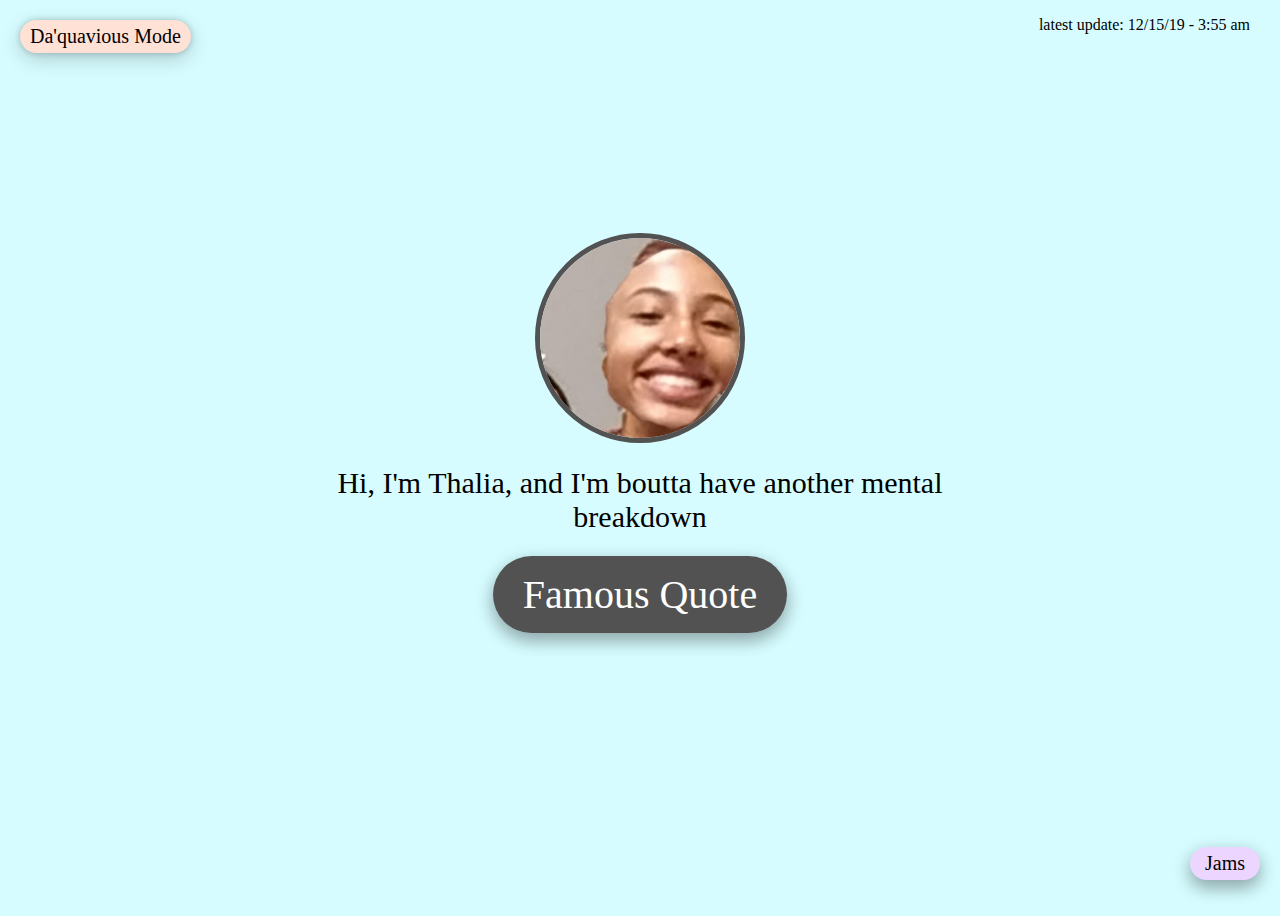
==== index.html @ 4ccfe3ca "Update index.html" ====
<button id = "button2" onclick="Change2ivan()" onmouseover="chngButton('button2', '#ffc1ab', 'black')" onmouseout="chngBack('button2', 'black', '#ffe1d6')">Da'quavious Mode</button>
<p id = "update" onclick = "WhatsNew()">latest update: 12/15/19 - 3:55 am </p>
<audio controls id = "music">
  <source src="Music/Meow by lil tall (online-audio-converter.com).mp3" type="audio/mpeg">
</audio>
<div>
<body id = "body">
<button id = "button3" onclick = "musicPlayer()" onmouseover = "chngButton('button3', '#bf93e6', 'black')" onmouseout = "chngBack('button3', 'black', '#ecd6ff')">Jams</button>
<meta name="viewport" content="width=device-width, initial-scale=1, maximum-scale=1, user-scalable=0"/>

  
  
  <style>
#button3 {
font-family: serif;
font-style: normal;
  background-color: #ecd6ff;
  position: absolute;
  right: 20;
  bottom: 20;
  border: none;
  font-size: 20px;
  border-radius: 25px;
  padding-left: 15px;
  padding-right: 15px;
  padding-top: 5px;
  padding-bottom: 5px;
  transition-duration: 0.4s; 
  cursor: pointer;
  box-shadow: 0 8px 16px 0 rgba(0,0,0,0.2), 0 6px 20px 0 rgba(0,0,0,0.19);
}

#music {
  opacity: 0;
  left: 0;
  bottom: 0;
  position: absolute;
}
  body {
  background:rgb(214, 252, 255);
  font-weight: 300;
  height: 100vh;
  display: flex;
  align-items: center;
  justify-content: center;
  text-align: center;
  font-family: Helvetica neue, roboto;
  transition-duration: 0.6s;
  
}
img {
  position: static;
  width: 200px;
  height: 200px;
  object-fit: cover;
  border: 5px solid #525252;
  border-radius: 50%;
  transition-duration: 0.4s;
  cursor: pointer;
}
#graph {
  position: relative;
  color: black;
  font-size: 30px;
  font-weight: 500;
  font-style: 26px;
  margin: 3%;
}
#button1 {
font-size: 40px;
color: #ffffff;
background-color: #525252;
font-family: serif;
font-style: normal;
border-style: none;
padding-left: 30px;
padding-right: 30px;
padding-top: 15px;
padding-bottom: 15px;
border-radius: 40px;
box-shadow: 0 8px 16px 0 rgba(0,0,0,0.2), 0 6px 20px 0 rgba(0,0,0,0.19);
transition-duration: 0.4s;
cursor: pointer;
}
#text {
color: white;
opacity: 0;
font-size: 50px;
transition-duration: 1s;
align-items: center;
}
#score {
  color: black;
  font-size: 30px;
  align-items: center;
  transform: translate(-530px,-360px);
  opacity: 0;
}
#button2 {
position: absolute;
top: 20;
left: 20;
font-size: 20px;
color: black;
background-color: #ffe1d6;
font-family: serif;
font-style: normal;
border-style: none;
padding-left: 10px;
padding-right: 10px;
padding-top: 5px;
padding-bottom: 5px;
border-radius: 40px;
box-shadow: 0 0px 6px 0 rgba(0,0,0,0.2), 0 6px 20px 0 rgba(0,0,0,0.19);
transition-duration: 0.4s;
cursor: pointer;  
}
#update{
  position: absolute;
  top: 0;
  right: 30;
  text-align: left;
}
    
    
    
  </style>
  <script>
let switch2 = false
let quotes;
let photos;
let level1 = 500
let level2 = 1000
let counter = false
let switch4 = true
quotes = ["*choking sounds*", "<q>i'M sO qUiRkY</q>",
 "*dying pigeon sounds*", "<q>did y'all think we'd have this kind of friendship? just kidding we're not friends.</q>", 
 "<q>Ivan has a little creepy pedophile smile.</q>", "<q>You freaking boomer!</q>",
 "<q>Shove this up your peepee hole!</q>", "<q>Your mom should've aborted you Ivan.</q>",
 "<q>I've learned so much from Tik Tok, white people gang signs, real gang signs. </q>",
 "<q>will you marry me in 20 years Ivan?</q>", "<q>hey welcome back to my channel, this is my wife Ivan</q>", 
 "<q>hey this is my girlfriend Ivina</q>", "<q>meow meow meow meow</q>", "<q>MEOW MEWO MEOW MEOWWWWWW</q>", "<q>kill all men! kill all men!</q>"]
photos = ["Thalia Photos/Bg smile.jpg", "Thalia Photos/Disgusted.jpg", "Thalia Photos/Gun.jpg", "Thalia Photos/Heart.jpg", "Thalia Photos/Sibling.jpg"]
Audios = ["Music/Meow by lil tall (online-audio-converter.com).mp3","Music/Thaliosis Final mix.mp3"]
Audio = Audios[Math.floor(Math.random()*Audios.length)]
document.getElementById("music").src = Audio
var myMusic = document.getElementById("music")

function preloadImage(url)
{
    var img=new Image();
    img.src=url;
}
preloadImage("Thalia Photos/Bg smile.jpg")
preloadImage("Thalia Photos/Disgusted.jpg")
preloadImage("Thalia Photos/Gun.jpg")
preloadImage("Thalia Photos/Heart.jpg")
preloadImage("Thalia Photos/Sibling.jpg")
let photo = photos[Math.floor(Math.random()*photos.length)];
let choices = Math.floor(Math.random() * 2)
let timer = 1000
let bound1 = true;
let Thalias = 0;
let respose;
let x = true;
let i = true;
let switch1 = 1;
var score = document.getElementById("score");
var quote = quotes[Math.floor(Math.random()*quotes.length)];
function Intro(){
if (x == true){
i = false;
document.getElementById("score").style.opacity = "0";
document.getElementById("image1").style.height = "100px";
document.getElementById("image1").style.width = "100px";
document.getElementById("image1").style.border = "3px solid #525252";
document.body.style.transitionDuration = "0.5s";
document.body.style.backgroundColor = "rgb(158, 184, 185)";
graph.parentNode.removeChild(graph);
update.parentNode.removeChild(update);
button2.parentNode.removeChild(button2);
button1.parentNode.removeChild(button1);
button3.parentNode.removeChild(button3);
document.getElementById("image1").style.transitionDuration = "0s";
document.getElementById("image1").style.opacity = "0";
if (switch2 == false){
document.getElementById("text").innerHTML = "mental";
}
if (switch2 == true){
document.getElementById("text").innerHTML = "dodge";
}
document.getElementById("text").style.opacity = "100";
setTimeout(
    () => {
document.getElementById("text").style.fontWeight = "400";
document.body.style.transitionDuration = "0.5s";
document.body.style.backgroundColor = "white";
document.getElementById("text").style.transitionDuration = "0.3s";
document.getElementById("text").style.color = "black";
document.getElementById("text").style.fontSize = "100px";
if (switch2 == false){
document.getElementById("text").innerHTML = "BREAKDOWN!";
}
if (switch2 == true){
document.getElementById("text").innerHTML = "HOES!";
}
    },
    800
  );
setTimeout(
    () => {
document.body.style.transitionDuration = "0s";
document.body.style.backgroundColor = "black";
document.getElementById("text").style.fontSize = "120px";
document.getElementById("text").style.transitionDuration = "0s";
document.getElementById("text").style.color = "white";
    },
    1200
  );
setTimeout(
    () => {
document.body.style.backgroundColor = "white";
document.getElementById("text").style.color = "black";
document.getElementById("text").style.fontSize = "140px";
    },
    1300
  );
  setTimeout(
    () => {
document.body.style.backgroundColor = "black";
document.getElementById("text").style.color = "white";
document.getElementById("text").style.fontSize = "160px";
    },
    1400
  );
    setTimeout(
    () => {
document.body.style.backgroundColor = "white";
document.getElementById("text").style.color = "black";
document.getElementById("text").style.fontSize = "180px";
    },
    1500
  );
      setTimeout(
    () => {
document.body.style.backgroundColor = "black";
document.getElementById("text").style.color = "white";
document.getElementById("text").style.fontSize = "200px";
    },
    1600
  );
        setTimeout(
    () => {
document.body.style.backgroundColor = "white";
document.getElementById("text").style.color = "black";
document.getElementById("text").style.fontSize = "220px";
    },
    1700
  );
          setTimeout(
    () => {
document.body.style.backgroundColor = "black";
document.getElementById("text").style.color = "white";
document.getElementById("text").style.fontSize = "240px";
    },
    1800
  );
          setTimeout(
    () => {
text.parentNode.removeChild(text);
document.body.style.backgroundColor = "rgb(250, 192, 255)";
document.getElementById("image1").style.opacity = "100";
ActualRotation();
document.getElementById("score").style.opacity = "1";
    },
    1900
  );
};
x = false
if (bound1 == true){
  document.getElementById("score").style.textShadow = "0px 0px 10px #ffffff";
  if (switch2 == false){
  document.getElementById("score").innerHTML = "Thalias captured " + Thalias;
  }
  if (switch2 == true){
  document.getElementById("score").innerHTML = "Hoes dodged " + Thalias;
  }  
  Thalias = 1 + Thalias;
  };
setTimeout(() => {
bound1 = false;
}, 12 * 1000
);
}
function ActualRotation(){
if (bound1 == true){
  if (switch2 == true){
    level1 = 300
    level2 = 600
  }
  document.getElementById("image1").style.transitionDuration = "0.2s";
  photo = photos[Math.floor(Math.random()*photos.length)];
  document.getElementById("image1").src = photo
  EndColor();
  document.body.style.transitionDuration = "0.2s";
  document.body.style.backgroundColor = Color2;
  document.getElementById("image1").style.borderColor = "#ffffff";
  var x = Math.floor((Math.random() * 500) + 100);
  x *= Math.floor(Math.random()*2) == 1 ? 1 : -1;
  var y = Math.floor((Math.random() * 200) + 100);
  y *= Math.floor(Math.random()*2) == 1 ? 1 : -1;
  var r = Math.floor((Math.random() * 1000) + 0);
  r *= Math.floor(Math.random()*2) == 1 ? 1 : -1;
  document.getElementById("image1").style.transform = "translate(" + x + "px, " + y + "px) rotate(" + r + "deg)";
  setTimeout(
    () => {
  photo = photos[Math.floor(Math.random()*photos.length)];
  document.getElementById("image1").src = photo
  EndColor();
  document.body.style.transitionDuration = "0.2s";
  document.body.style.backgroundColor = Color2;
  var x = Math.floor((Math.random() * 500) + 100);
  x *= Math.floor(Math.random()*2) == 1 ? 1 : -1;
  var y = Math.floor((Math.random() * 200) + 100);
  y *= Math.floor(Math.random()*2) == 1 ? 1 : -1;
  var r = Math.floor((Math.random() * 1000) + 0);
  r *= Math.floor(Math.random()*2) == 1 ? 1 : -1;
  document.getElementById("image1").style.transform = "translate(" + x + "px, " + y + "px) rotate(" + r + "deg)";
    },
    level1
  );
 setTimeout(
    () => {
    ActualRotation();
    },
    level2
  );
}
if (bound1 == false){
  document.getElementById("image1").parentNode.removeChild(image1);
  document.body.style.transitionDuration = "0.5s";
  document.body.style.backgroundColor = "rgb(252, 230, 255)";
  document.getElementById("score").style.fontSize = "50px";
  document.getElementById("score").style.transform = "translate(0, 0)";
  Thalias = Thalias - 1;
  if (switch2 == false){
  if (Thalias < 2){
    if (choices == 0){
    response = "stop recording and help Ivan.";
    }
    if (choices == 1){
    response = "Abdul is sitting right there smiling and anticipating a disaster.";
    }
  }
  if (Thalias >= 2 && Thalias <= 4){
    if (choices == 0){
    response = "Abdul snap out of your Hiroshima flashback and stop Thalia.";
    }
    if (choices == 1){
    response = "Ivan says in an attempt to calm the atmosphere 'you probably shouldn't do that.";
    }
  }
  if (Thalias >= 5 && Thalias <= 7){
    if (choices == 0){
    response = "Leia's reminding Thalia that everyone can see what's happening in that room, and shit will go downhill if the Librarian sees us.";
    }
    if (choices == 1){
    response = "Leia's thinking about throwing Ivan off a building for not helping.";
    }
  }
  if (Thalias >= 7 && Thalias <= 9){
    if (choices == 0){
    response = "Pablo's holding the table down with both hands so Thalia wouldn't flip it.";
    }
    if (choices == 1){
    response = "Abdul's thinking about which drug would instantly knock out Thalia if she doesn't calm down.";
    }
  }
  if (Thalias >= 10){
    if (choices == 0){
    response = "Thalia has finally realized what was going on and snapped out of her mental breakdown... Good Job :D";
    }
    if (choices == 1){
    response = "press F to pay respects to Ivan for being a major help during that incident.";
    }
  }
  document.getElementById("score").innerHTML = "You tried to stop Thalia's mental breakdown " + Thalias + " times, " + response;
  }
  if (switch2 == true){
  if (Thalias < 1){
    if (choices == 0){
    response = "Ivan's getting A LOT of hair compliments.";
    }
    if (choices == 1){
    response = "at this point even Ms.Hudson is making little Ivy blush.";
    }
  }
  if (Thalias == 1){
    if (choices == 0){
    response = "now you get how hard it is to be Ivan.";
    }
    if (choices == 1){
    response = "Ivan managed to dodge Thalia, he ain't getting beat up today.";
    }
  }
  if (Thalias == 2){
    if (choices == 0){
    response = "Ivan's still getting beat up by Thalia.";
    }
    if (choices == 1){
    response = "Ivan's getting beat up by Leia.";
    }
  }
  if (Thalias == 3){
    response = "Ivan's avoiding a lot of hoes, but forgot about Ms.Hudson.";
  }
  if (Thalias == 4 ){
    response = "didn't think I'd see the day.. I'm so proud ^_^";
  }  
  if (Thalias > 4){
    response = "if the browser didn't lag or glitch... then you is a LEGEND and I officially owe you a baggie full of 100 pennies!";
  }    
  document.getElementById("score").innerHTML = "Ivan has successfuly dodged " + Thalias + " females, " + response;
  }
 setTimeout(
    () => {
    document.getElementById("score").style.transitionDuration = "0.5s";
    EndColor();
    document.getElementById("score").style.color = Color2;
    TitleColor();
    },
    1000
  );
}
}
function pickColor(){
    r = Math.random() * (254 - 0) + 222;
    g = Math.random() * (254 - 0) + 222;
    b = Math.random() * (254 - 0) + 222;
    Color = 'rgb('+r+','+g+', '+b+')';
}
function DarkMode(){
  if (counter == false){
  update.parentNode.removeChild(update)
  image1.parentNode.removeChild(image1)
  button2.parentNode.removeChild(button2)
  button3.parentNode.removeChild(button3);
  document.getElementById("graph").style.color = "rgb(138, 138, 138)"
  document.getElementById("button1").innerHTML = "Another Quote"
  counter = true
  }
  quote = quotes[Math.floor(Math.random()*quotes.length)];
  document.getElementById("graph").innerHTML = quote
  pickColor()
  document.body.style.backgroundColor = Color
}
function chngButton(x, y, z){
  document.getElementById(x).style.color = z
  document.getElementById(x).style.backgroundColor = y
  document.getElementById(x).style.boxShadow = "rgba(0,0,0,0.19)";
}
function chngBack(x, y, z){
  document.getElementById(x).style.color = y
  document.getElementById(x).style.backgroundColor = z
}
function imgRotation(){
if (i == true){
  document.getElementById("image1").style.transitionDuration = "3s"
  document.getElementById("image1").style.transform = "rotate(-1440deg)"
}}
function backNormal (){
  if (i == true){
  document.getElementById("image1").style.transform = "rotate(0deg)"
}}
function Bigger(){
  button1.parentNode.removeChild(button1)
  graph.parentNode.removeChild(graph)
  document.getElementById("image1").style.marginRight = "420px"
  document.getElementById("image1").style.height = "1000px"
  document.getElementById("image1").style.width = "1000px"
}
function EndColor(){
    r = Math.random() * (254 - 0) + 0;
    g = Math.random() * (254 - 0) + 0;
    b = Math.random() * (254 - 0) + 0;
    Color2 = 'rgb('+r+','+g+', '+b+')';
}
function TitleColor(){
    r = Math.random() * (150 - 0) + 0;
    g = Math.random() * (150 - 0) + 0;
    b = Math.random() * (150 - 0) + 0;
    Color3 = 'rgb('+r+','+g+', '+b+')';

  if (Thalias > 10){
    timer = 750
    r = Math.random() * (150 - 0) + 150;
    g = Math.random() * (150 - 0) + 150;
    b = Math.random() * (150 - 0) + 150;
    Color4 = 'rgb('+r+','+g+', '+b+')';
    document.body.style.backgroundColor = Color4
    document.getElementById("score").style.transitionDuration = "0.75s"
  }
    document.getElementById("score").style.transitionDuration = "1s"
    document.getElementById("score").style.color = Color3
setTimeout(() =>{
TitleColor()
}, timer

)
}
function Change2ivan() {
if (switch1 == 1) {
switch2 = true
quotes = ["<q>das tuff</q>", "<q>das crazy</q>", "<q>sounds like a personal problem</q>", "<q>you probably shoudn't do that</q>", "<q>yOu LiStEn To NaV???</q>", "*silence*", "*sigh*", "*fixes hair*", "*SIGHHHH*", "<q>welcome back to my channel</q>", "<q>welcome to my vlog</q>", "<q>gotta get that YouTube ad revenue</q>", "<q>I'm not corny</q>", "<q>bush did 9/11</q>", "<q>if you think about it... Gum doesn't become tasteless once you chew on it for a while, it becomes the flavor of your mouth</q>", "<q>if you think about it... If the FBI are really listening to our conversations they'll understand all of our inside jokes.</q>", "<q>if you think about it... Ads that say 99% of people can't beat this level are correct because 99% of people don't download them</q>", "<q>if you think about it... If your kids are troublemakers, you are a troublemakermaker</q>", "<q>if you think about it... when you mispell the word 'mispelled' it will still be mispelled.</q>", "<q>if you think about it... your phone wastes battery telling you how much battery is left.</q>", "<q>if you think about it... it's completely possible that our noses have a smell and we've all adapted to it.</q>", "<q>if you think about it... By abbreviating 'Win' to 'W' you're making it longer to say</q>", "<q>if you think about it... the one language Duolingo can’t teach is sign language</q>", "<q>birds aren't real</q>"]
quote = quotes[Math.floor(Math.random()*quotes.length)];
photos = ["Ivan Photos/Adjust hair.jpg", "Ivan Photos/Another bathroom smile.jpg", "Ivan Photos/Bathroom smile.jpg", "Ivan Photos/Book big smile.jpg", "Ivan Photos/Nugget.jpg", "Ivan Photos/Phone bus.jpg", "Ivan Photos/Side ways look.jpg", "Ivan Photos/Weird Look pt 3.jpg", "Ivan Photos/canvas.png", "Ivan Photos/Weird look pt 2.jpg"]
preloadImage("Ivan Photos/Adjust hair.jpg")
preloadImage("Ivan Photos/Another bathroom smile.jpg")
preloadImage("Ivan Photos/Bathroom smile.jpg")
preloadImage("Ivan Photos/Book big smile.jpg")
preloadImage("Ivan Photos/Nugget.jpg")
preloadImage("Ivan Photos/Phone bus.jpg")
preloadImage("Ivan Photos/Side ways look.jpg")
preloadImage("Ivan Photos/Weird Look pt 3.jpg")
preloadImage("Ivan Photos/Weird look pt 2.jpg")
preloadImage("Ivan Photos/canvas.png")
photo = photos[Math.floor(Math.random()*photos.length)];
document.getElementById("image1").src = photo
document.getElementById("button2").innerHTML = "Thalia Mode"
document.getElementById("button2").style.transitionDuration = "1s"
document.getElementById("button2").style.backgroundColor = "#d6fcff"
document.getElementById("graph").innerHTML = "*uncomfortable chuckle*"  
document.body.style.transitionDuration = "1s"
document.body.style.backgroundColor = "#ffe1d6"
document.getElementById("button2").onmouseover = function(){
chngButton('button2', '#a4faff', 'black');SlowMo();
}
document.getElementById("button2").onmouseout = function(){
chngBack('button2', 'black', '#d6fcff')
}
setTimeout(() => {
switch1 = switch1 - 1
}, 1
)
}
if (switch1 == 0){
switch2 = false
quotes = ["*choking sounds*", "<q>i'M sO qUiRkY</q>",
 "*dying pigeon sounds*", "<q>did y'all think we'd have this kind of friendship? just kidding we're not friends.</q>", 
 "<q>Ivan has a little creepy pedophile smile.</q>", "<q>You freaking boomer!</q>",
 "<q>Shove this up your peepee hole!</q>", "<q>Your mom should've aborted you Ivan.</q>",
 "<q>I've learned so much from Tik Tok, white people gang signs, real gang signs. </q>",
 "<q>will you marry me in 20 years Ivan?</q>", "<q>hey welcome back to my channel, this is my wife Ivan</q>", 
 "<q>hey this is my girlfriend Ivina</q>", "<q>meow meow meow meow</q>", "<q>MEOW MEWO MEWO MEOWWWWWW</q>", "<q>kill all men! kill all men!</q>"]
quote = quotes[Math.floor(Math.random()*quotes.length)];
photos = ["Thalia Photos/Bg smile.jpg", "Thalia Photos/Disgusted.jpg", "Thalia Photos/Gun.jpg", "Thalia Photos/Heart.jpg", "Thalia Photos/Sibling.jpg"]
photo = photos[Math.floor(Math.random()*photos.length)];
document.getElementById("image1").src = photo
document.getElementById("button2").innerHTML = "Da'quavious Mode"
document.getElementById("button2").style.transitionDuration = "1s"
document.getElementById("button2").style.backgroundColor = "#ffe1d6"
document.getElementById("graph").innerHTML = "Hi, I'm Thalia, and I'm boutta have another mental breakdown"  
document.body.style.transitionDuration = "1s"
document.body.style.backgroundColor = "#d6fcff"
document.getElementById("button2").onmouseover = function(){
chngButton('button2', '#ffc1ab', 'black');SlowMo();
}
document.getElementById("button2").onmouseout = function(){
chngBack('button2', 'black', '#ffe1d6')
}
setTimeout(() => {
switch1 = switch1 + 1
}, 1
)
}
}
function SlowMo() {
document.getElementById("button2").style.transitionDuration = "0.4s"
}
function WhatsNew(){
  document.getElementById("update").innerHTML = "What's new: <br>- Added music button. <br>- Added music 'Bitches in 2014 ft. lil Tall'. <br>- Added 'Meow ft. lil Tall'"
}
let RotationSwitch = true
let musicPlayerSwitch = true
function musicPlayer(){
  if (musicPlayerSwitch == true){
  Audio = Audios[Math.floor(Math.random()*Audios.length)]
  document.getElementById("music").src = Audio
  myMusic = document.getElementById("music")
  document.getElementById("button1").disabled = true;
  document.getElementById("button2").disabled = true;
  document.getElementById("update").disabled = true;
  document.getElementById("graph").disabled = true;

  document.getElementById("button1").style.opacity = "0"
  document.getElementById("button2").style.opacity = "0"
  document.getElementById("update").style.opacity = "0"
  document.getElementById("graph").style.opacity = "0"
  var angle = 0
  RotationSwitch = true
  Rotation('image1', angle)
  BcgChanger()
  playAudio()
setTimeout(() => {
  musicPlayerSwitch = false
},1
)
}
  if (musicPlayerSwitch == false){
  musicPlayerSwitch = true
  document.getElementById("button1").disabled = false;
  document.getElementById("button2").disabled = false;
  document.getElementById("update").disabled = false;
  document.getElementById("graph").disabled = false;

  document.getElementById("button1").style.opacity = "1"
  document.getElementById("button2").style.opacity = "1"
  document.getElementById("update").style.opacity = "1"
  document.getElementById("graph").style.opacity = "1"
  document.getElementById("image1").style.transform = "rotate(0deg)"
  document.getElementById("image1").style.borderColor = "#525252"
  document.body.style.backgroundColor = "rgb(214, 252, 255)"
  pauseAudio()
setTimeout(() => {
  RotationSwitch = false
},1
)
}
}
function BcgChanger(){
if (  RotationSwitch == true){
document.body.style.transitionDuration = "0.5s"
EndColor()
document.getElementById("image1").style.borderColor = Color2
EndColor()
document.body.style.backgroundColor = Color2
setTimeout(
    () => {
BcgChanger()
}, 1000
)
}
}
function Rotation(x, angle){
  if (RotationSwitch == true){
photo = photos[Math.floor(Math.random()*photos.length)]
document.getElementById("image1").src = photo
document.getElementById(x).style.transitionDuration = "1";
document.getElementById(x).style.transform = "rotate("+ angle +"deg)";
document.getElementById(x).style.transitionDuration = "0.5s"
angle = angle + 10
setTimeout(
    () => {
  Rotation('image1', angle)
  BcgChanger()
    }, 1000
    );
}
}
function playAudio() {
  myMusic.play();
}

function pauseAudio() {
  myMusic.pause();
}
  </script>
  

  <img id = "image1" onclick="Intro()" onmouseover="imgRotation()" onmouseout="backNormal()" src="Thalia Photos/Bg smile.jpg" 
       alt="PlayCode logo">
  <p id = "graph"   >Hi, I'm Thalia, and I'm boutta have another mental breakdown
 </p>
 <button id = "button1" onmouseout="chngBack('button1', 'white', '#525252')" onmouseover="chngButton('button1','white', '#525252')" onclick="DarkMode()">Famous Quote</button>
<p id = "text"><p>
<p id = "score"><p>
</body>
</div>
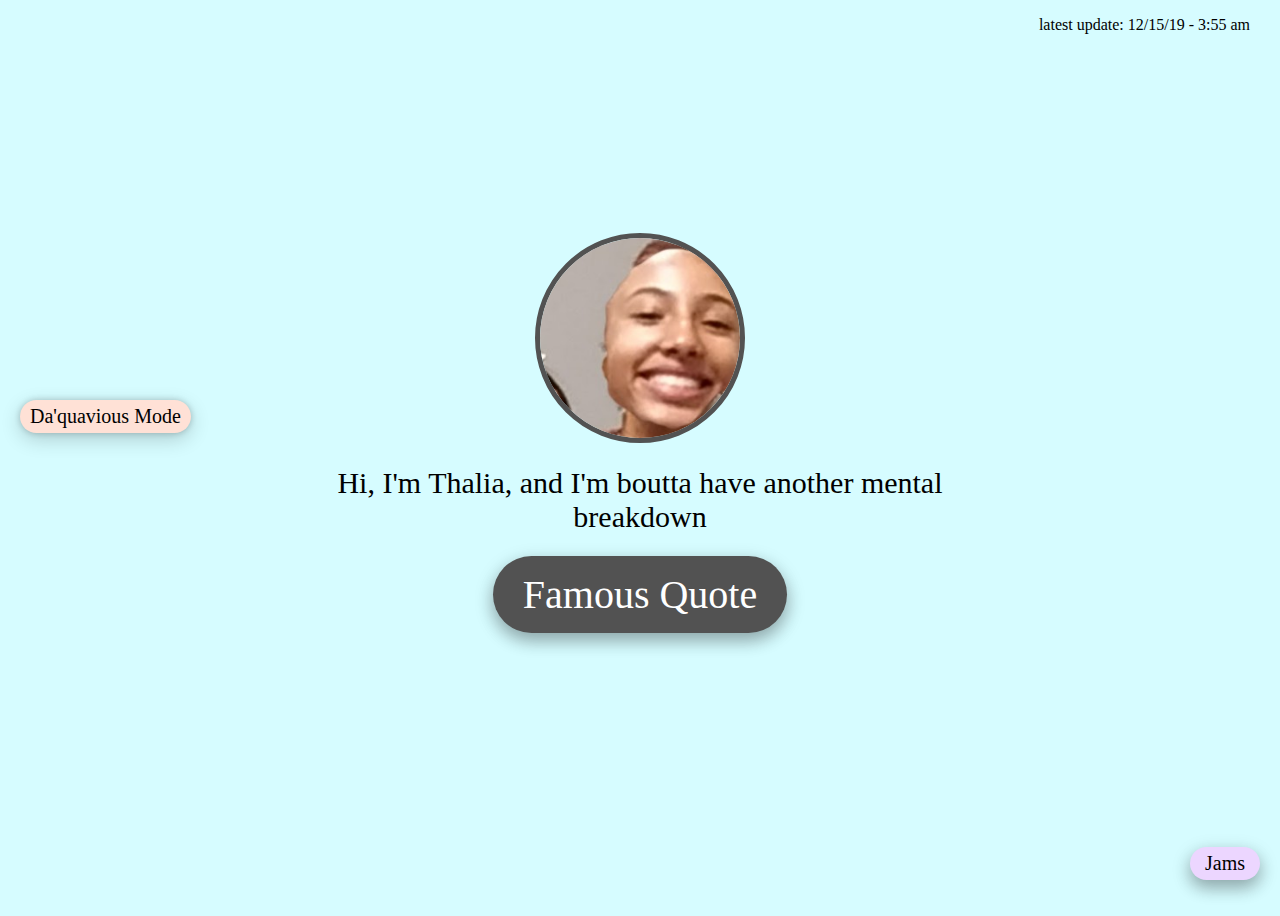
==== commit 7cbe8c55: "Update index.html" ====
--- a/index.html
+++ b/index.html
@@ -98,7 +98,7 @@
 }
 #button2 {
 position: absolute;
-top: 20;
+top: 400;
 left: 20;
 font-size: 20px;
 color: black;
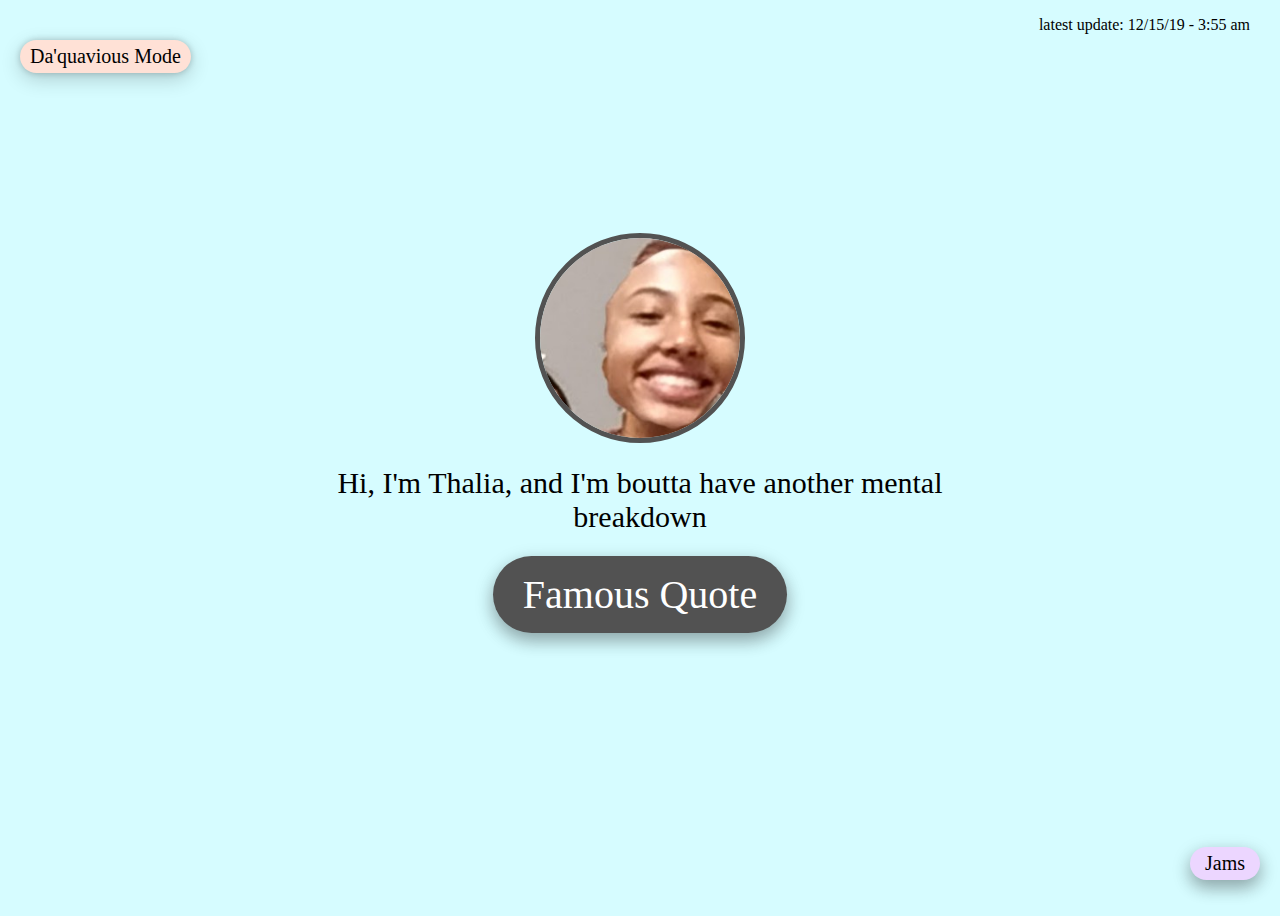
==== commit 66492d78: "Update index.html" ====
--- a/index.html
+++ b/index.html
@@ -98,7 +98,7 @@
 }
 #button2 {
 position: absolute;
-top: 400;
+top: 40;
 left: 20;
 font-size: 20px;
 color: black;
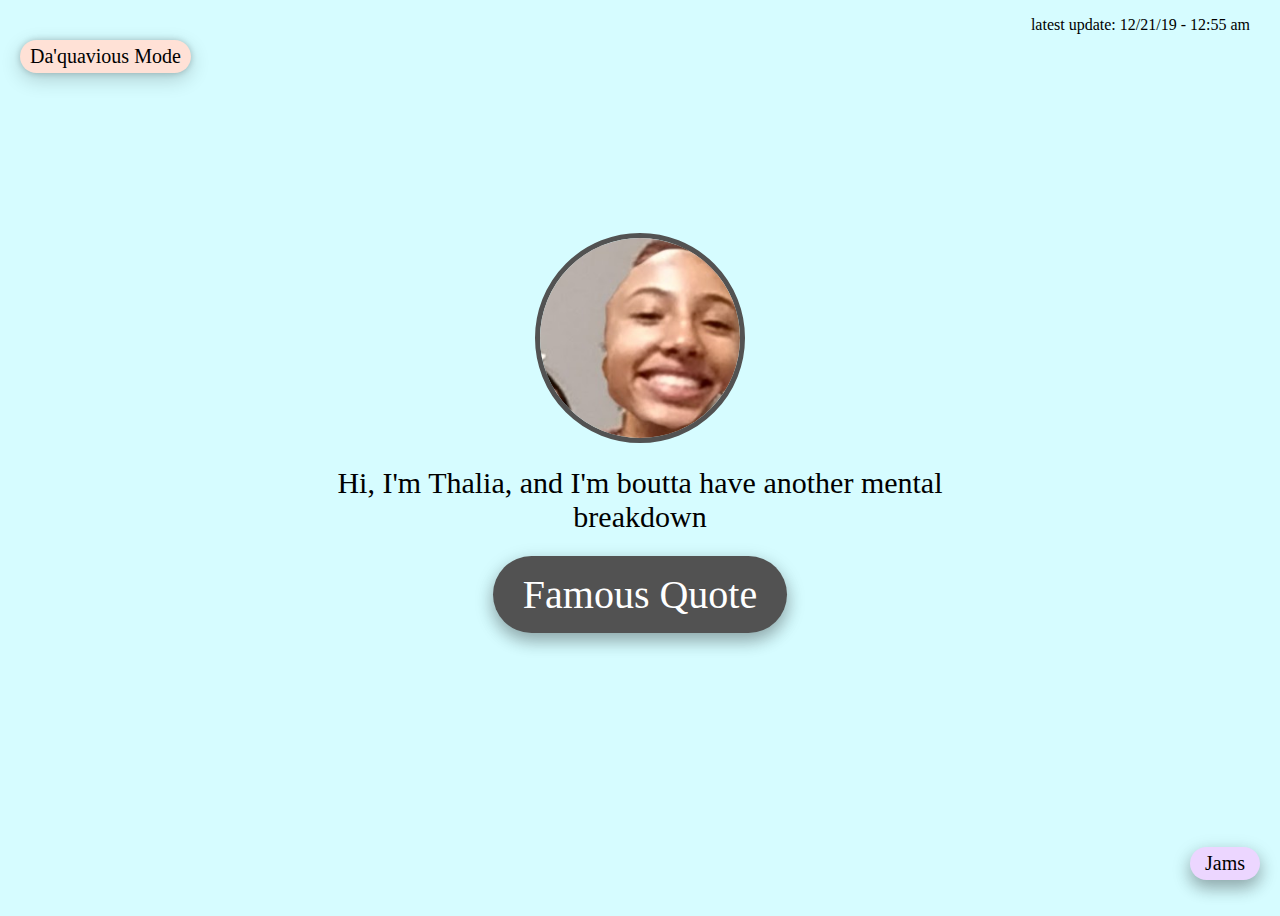
==== commit 7dc48ac9: "Update index.html" ====
--- a/index.html
+++ b/index.html
@@ -1,5 +1,5 @@
 <button id = "button2" onclick="Change2ivan()" onmouseover="chngButton('button2', '#ffc1ab', 'black')" onmouseout="chngBack('button2', 'black', '#ffe1d6')">Da'quavious Mode</button>
-<p id = "update" onclick = "WhatsNew()">latest update: 12/15/19 - 3:55 am </p>
+<p id = "update" onclick = "WhatsNew()">latest update: 12/21/19 - 12:55 am </p>
 <audio controls id = "music">
   <source src="Music/Meow by lil tall (online-audio-converter.com).mp3" type="audio/mpeg">
 </audio>
@@ -12,8 +12,8 @@
   
   <style>
 #button3 {
-font-family: serif;
-font-style: normal;
+  font-family: serif;
+  font-style: normal;
   background-color: #ecd6ff;
   position: absolute;
   right: 20;
@@ -67,53 +67,55 @@
   margin: 3%;
 }
 #button1 {
-font-size: 40px;
-color: #ffffff;
-background-color: #525252;
-font-family: serif;
-font-style: normal;
-border-style: none;
-padding-left: 30px;
-padding-right: 30px;
-padding-top: 15px;
-padding-bottom: 15px;
-border-radius: 40px;
-box-shadow: 0 8px 16px 0 rgba(0,0,0,0.2), 0 6px 20px 0 rgba(0,0,0,0.19);
-transition-duration: 0.4s;
-cursor: pointer;
+  font-size: 40px;
+  color: #ffffff;
+  background-color: #525252;
+  font-family: serif;
+  font-style: normal;
+  border-style: none;
+  padding-left: 30px;
+  padding-right: 30px;
+  padding-top: 15px;
+  padding-bottom: 15px;
+  border-radius: 40px;
+  box-shadow: 0 8px 16px 0 rgba(0,0,0,0.2), 0 6px 20px 0 rgba(0,0,0,0.19);
+  transition-duration: 0.4s;
+  cursor: pointer;
 }
 #text {
-color: white;
-opacity: 0;
-font-size: 50px;
-transition-duration: 1s;
-align-items: center;
+  color: white;
+  opacity: 0;
+  font-size: 50px;
+  transition-duration: 1s;
+  align-items: center;
 }
 #score {
+  position: absolute;
   color: black;
   font-size: 30px;
   align-items: center;
-  transform: translate(-530px,-360px);
+  left: 40;
+  top: 15;
   opacity: 0;
 }
 #button2 {
-position: absolute;
-top: 40;
-left: 20;
-font-size: 20px;
-color: black;
-background-color: #ffe1d6;
-font-family: serif;
-font-style: normal;
-border-style: none;
-padding-left: 10px;
-padding-right: 10px;
-padding-top: 5px;
-padding-bottom: 5px;
-border-radius: 40px;
-box-shadow: 0 0px 6px 0 rgba(0,0,0,0.2), 0 6px 20px 0 rgba(0,0,0,0.19);
-transition-duration: 0.4s;
-cursor: pointer;  
+  position: absolute;
+  top: 40;
+  left: 20;
+  font-size: 20px;
+  color: black;
+  background-color: #ffe1d6;
+  font-family: serif;
+  font-style: normal;
+  border-style: none;
+  padding-left: 10px;
+  padding-right: 10px;
+  padding-top: 5px;
+  padding-bottom: 5px;
+  border-radius: 40px;
+  box-shadow: 0 0px 6px 0 rgba(0,0,0,0.2), 0 6px 20px 0 rgba(0,0,0,0.19);
+  transition-duration: 0.4s;
+  cursor: pointer;  
 }
 #update{
   position: absolute;
@@ -292,6 +294,16 @@
 }, 12 * 1000
 );
 }
+var Height = screen.height
+var Width = screen.width
+ if (Width > Height){
+  Height = screen.height/1.1
+  Width = screen.width/4
+ }
+else {
+  Height = screen.height/4
+  Width = screen.width/1.1  
+}
 function ActualRotation(){
 if (bound1 == true){
   if (switch2 == true){
@@ -305,9 +317,9 @@
   document.body.style.transitionDuration = "0.2s";
   document.body.style.backgroundColor = Color2;
   document.getElementById("image1").style.borderColor = "#ffffff";
-  var x = Math.floor((Math.random() * 500) + 100);
+  var x = Math.floor((Math.random() * (Height)) + 0);
   x *= Math.floor(Math.random()*2) == 1 ? 1 : -1;
-  var y = Math.floor((Math.random() * 200) + 100);
+  var y = Math.floor((Math.random() * (Width)) + 0);
   y *= Math.floor(Math.random()*2) == 1 ? 1 : -1;
   var r = Math.floor((Math.random() * 1000) + 0);
   r *= Math.floor(Math.random()*2) == 1 ? 1 : -1;
@@ -319,9 +331,9 @@
   EndColor();
   document.body.style.transitionDuration = "0.2s";
   document.body.style.backgroundColor = Color2;
-  var x = Math.floor((Math.random() * 500) + 100);
+  var x = Math.floor((Math.random() * (Height)) + 0);
   x *= Math.floor(Math.random()*2) == 1 ? 1 : -1;
-  var y = Math.floor((Math.random() * 200) + 100);
+  var y = Math.floor((Math.random() * (Width)) + 0);
   y *= Math.floor(Math.random()*2) == 1 ? 1 : -1;
   var r = Math.floor((Math.random() * 1000) + 0);
   r *= Math.floor(Math.random()*2) == 1 ? 1 : -1;
@@ -384,6 +396,10 @@
     response = "press F to pay respects to Ivan for being a major help during that incident.";
     }
   }
+  document.getElementById("score").style.position = "relative"  
+  document.getElementById("score").style.transform = "translate(0px, 0px)"
+  document.getElementById("score").style.left = "0"
+  document.getElementById("score").style.top = "0"
   document.getElementById("score").innerHTML = "You tried to stop Thalia's mental breakdown " + Thalias + " times, " + response;
   }
   if (switch2 == true){
@@ -419,7 +435,11 @@
   }  
   if (Thalias > 4){
     response = "if the browser didn't lag or glitch... then you is a LEGEND and I officially owe you a baggie full of 100 pennies!";
-  }    
+  }   
+  document.getElementById("score").style.position = "relative"  
+  document.getElementById("score").style.transform = "translate(0px, 0px)"
+  document.getElementById("score").style.left = "0"
+  document.getElementById("score").style.top = "0"
   document.getElementById("score").innerHTML = "Ivan has successfuly dodged " + Thalias + " females, " + response;
   }
  setTimeout(
@@ -578,7 +598,7 @@
 document.getElementById("button2").style.transitionDuration = "0.4s"
 }
 function WhatsNew(){
-  document.getElementById("update").innerHTML = "What's new: <br>- Added music button. <br>- Added music 'Bitches in 2014 ft. lil Tall'. <br>- Added 'Meow ft. lil Tall'"
+  document.getElementById("update").innerHTML = "What's new: <br>- Website competely functional <br>- on smartphones."
 }
 let RotationSwitch = true
 let musicPlayerSwitch = true
